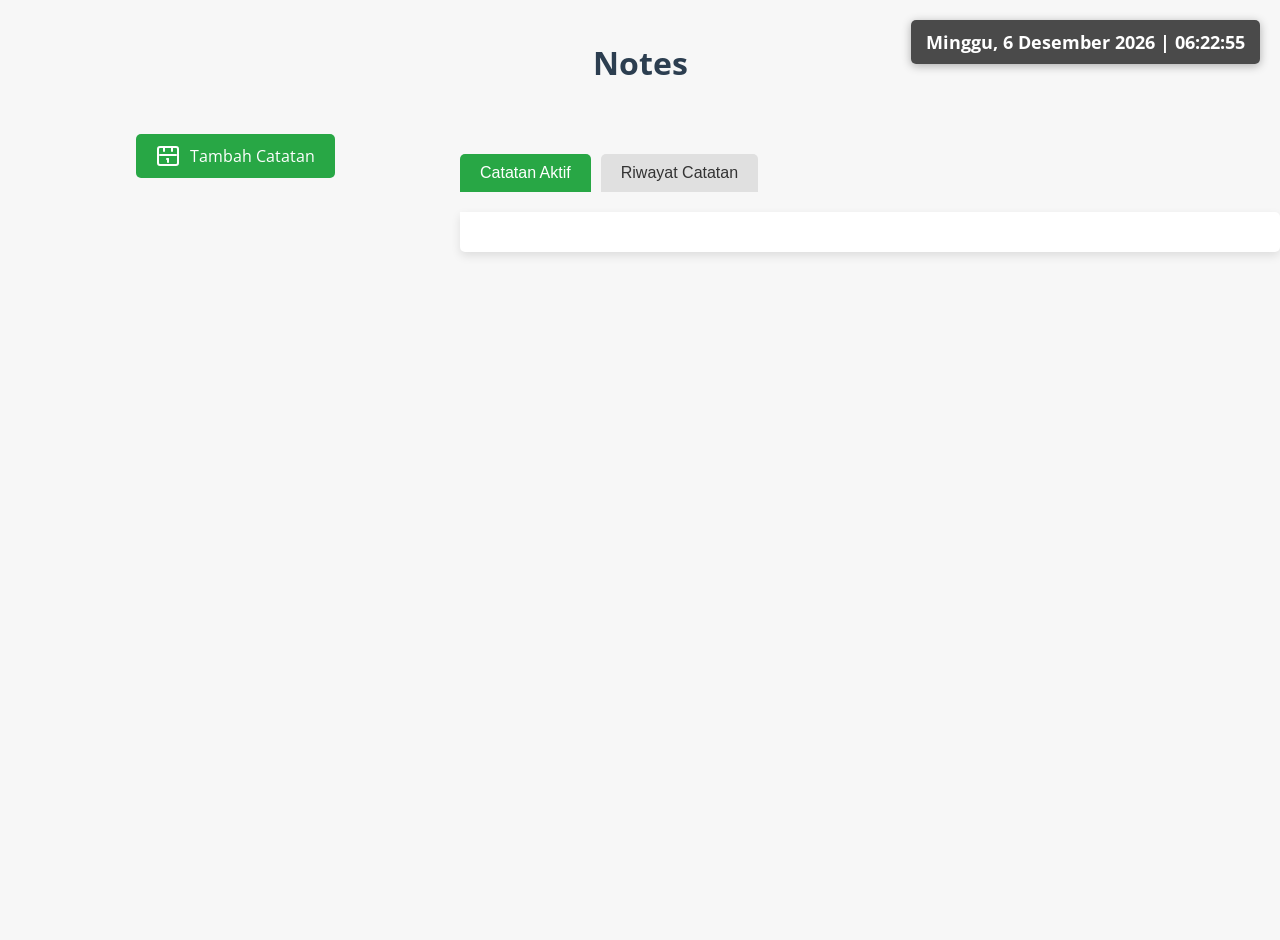
==== main.html @ 12a1bbe5 "test" ====
<!DOCTYPE html>
<html lang="id">

<head>
    <meta charset="UTF-8">
    <meta name="viewport" content="width=device-width, initial-scale=1">
    <title>Catatan Harian & Pengingat</title>
    <!-- Menambahkan Google Fonts untuk tampilan font yang lebih baik -->
    <link rel="preconnect" href="https://fonts.googleapis.com">
    <link rel="preconnect" href="https://fonts.gstatic.com" crossorigin>
    <link href="https://fonts.googleapis.com/css2?family=Open+Sans:ital,wght@0,400;0,700;1,400;1,700&display=swap" rel="stylesheet">
    <link rel="stylesheet" href="style.css">

    <head>

        <body>
            <!-- Tambahkan jam digital di kanan atas -->
            <div id="digitalClock" class="digital-clock"></div>

            <h1>Notes</h1>

            <!-- Tombol toggle untuk menampilkan/sembunyikan form -->
            <div id="toggleFormBtn" class="toggle-form-btn">
                <svg xmlns="http://www.w3.org/2000/svg" width="24" height="24" viewBox="0 0 24 24" fill="none" stroke="currentColor" stroke-width="2" stroke-linecap="round" stroke-linejoin="round">
      <path d="M22 19a2 2 0 0 1-2 2H4a2 2 0 0 1-2-2V5a2 2 0 0 1 2-2h16a2 2 0 0 1 2 2z"></path>
      <path d="M16 3v4"></path>
      <path d="M8 3v4"></path>
      <path d="M4 11h16"></path>
      <path d="M11 15h1"></path>
      <path d="M12 15v3"></path>
    </svg>
                <span>Tambah Catatan<span>
  </div>

  <!-- Form catatan yang disembunyikan secara default -->
  <form id="noteForm" class="hidden">
    <input type="hidden" id="noteId">
    <label>
      Judul Catatan:
      <input type="text" id="title" placeholder="Masukkan judul catatan" required>
    </label>
    <label>
      Isi Catatan:
      <textarea id="content" placeholder="Masukkan isi catatan (Ctrl+B untuk bold, Ctrl+I untuk italic)"></textarea>
    </label>
    <label>Pilihan Gaya Teks:</label>
    <div class="text-styling-options">
        <input type="checkbox" id="boldText"> <label for="boldText">Bold</label>
        <input type="checkbox" id="italicText"> <label for="italicText"><Italiclabel>
        <label for="fontColor">Warna Teks:</label>
        <input type="color" id="fontColor" value="#000000">
    </div>
    <label>
      Atur Pengingat:
      <input type="datetime-local" id="reminder">
    </label>
    <div class="form-buttons">
      <button type="submit" id="submitBtn">Tambah Catatan</button>
      <button type="button" id="cancelBtn" class="hidden">Batal</button>
    </div>
  </form>

  <!-- Container untuk tab aktif dan history -->
  <div class="tabs-container">
    <div class="tab-buttons">
      <button class="tab-button active" data-tab="active">Catatan Aktif</button>
      <button class="tab-button" data-tab="history">Riwayat Catatan</button>
    </div>

    <div id="activeNotes" class="tab-content active">
      <div id="notesContainer"></div><think>

<div>

    <div id="historyNotes" class="tab-content hidden">
      <div id="historyContainer"></div>
    </div>
  </div>

  <script src="app.js"></script>
</body>
</html>
---- style.css ----
/* Styling untuk aplikasi Catatan Harian */

body {
    font-family: 'Open Sans', sans-serif;
    background-color: #f7f7f7;
    margin: 0;
    padding: 20px;
    color: #333;
    display: flex;
    flex-direction: column;
    align-items: center;
    min-height: 100vh;
    position: relative;
}


/* Jam digital di kanan atas */

.digital-clock {
    position: fixed;
    top: 20px;
    right: 20px;
    background: rgba(0, 0, 0, 0.7);
    color: white;
    padding: 10px 15px;
    border-radius: 5px;
    font-family: 'Open Sans', sans-serif;
    font-size: 18px;
    font-weight: bold;
    z-index: 1000;
    box-shadow: 0 2px 10px rgba(0, 0, 0, 0.3);
}

h1 {
    text-align: center;
    color: #2c3e50;
    margin-bottom: 30px;
}


/* Container utama untuk layout dua kolom */

.main-container {
    display: flex;
    width: 100%;
    max-width: 1200px;
    margin-top: 20px;
    gap: 30px;
}


/* Kolom kiri untuk form */

.left-column {
    flex: 1;
    display: flex;
    flex-direction: column;
    align-items: center;
}


/* Kolom kanan untuk catatan */

.right-column {
    flex: 2;
    min-width: 0;
    /* Mencegah masalah overflow */
}


/* Tombol toggle form */

.toggle-form-btn {
    display: flex;
    align-items: center;
    gap: 10px;
    padding: 10px 20px;
    background: #28a745;
    color: white;
    border: none;
    border-radius: 5px;
    cursor: pointer;
    font-size: 16px;
    transition: background 0.3s ease;
    margin-bottom: 20px;
}

.toggle-form-btn:hover {
    background: #218838;
}


/* Form catatan */

#noteForm {
    max-width: 600px;
    width: 100%;
    margin-bottom: 30px;
    padding: 20px;
    background: #ffffff;
    border-radius: 8px;
    box-shadow: 0 4px 8px rgba(0, 0, 0, 0.05);
    transition: all 0.3s ease;
    opacity: 1;
    transform: translateY(0);
}

#noteForm.hidden {
    display: none;
    opacity: 0;
    transform: translateY(-10px);
}

#noteForm label {
    display: block;
    margin: 10px 0 5px;
    font-weight: bold;
}

#noteForm input:not([type="checkbox"]):not([type="color"]),
#noteForm textarea {
    width: calc(100% - 20px);
    padding: 10px;
    border: 1px solid #ccc;
    border-radius: 4px;
    font-size: 16px;
    margin-bottom: 15px;
    box-sizing: border-box;
}


/* Styling untuk pilihan gaya teks */

.text-styling-options {
    display: flex;
    align-items: center;
    gap: 15px;
    margin-bottom: 20px;
    flex-wrap: wrap;
}

.text-styling-options label {
    font-weight: normal;
    margin: 0;
}

.text-styling-options input[type="checkbox"] {
    width: auto;
    margin-right: 5px;
}

.text-styling-options input[type="color"] {
    width: 50px;
    height: 30px;
    padding: 0;
    border: 1px solid #ccc;
    border-radius: 4px;
    cursor: pointer;
    background: none;
    -webkit-appearance: none;
    -moz-appearance: none;
    appearance: none;
}

.text-styling-options input[type="color"]::-webkit-color-swatch-wrapper {
    padding: 0;
}

.text-styling-options input[type="color"]::-webkit-color-swatch {
    border: none;
    border-radius: 3px;
}


/* Styling untuk tombol form */

.form-buttons {
    display: flex;
    gap: 10px;
    margin-top: 20px;
}

#noteForm button {
    padding: 12px 25px;
    background: #28a745;
    color: white;
    border: none;
    border-radius: 5px;
    cursor: pointer;
    font-size: 16px;
    transition: background 0.3s ease;
}

#noteForm button:hover {
    background: #218838;
}

#cancelBtn {
    background: #dc3545;
}

#cancelBtn:hover {
    background: #c82333;
}


/* Styling untuk tab container */

.tabs-container {
    width: 100%;
    max-width: 1200px;
    margin-top: 20px;
}

.tab-buttons {
    display: flex;
    gap: 10px;
    margin-bottom: 20px;
}

.tab-button {
    padding: 10px 20px;
    background: #e0e0e0;
    color: #333;
    border: none;
    border-radius: 5px 5px 0 0;
    cursor: pointer;
    font-size: 16px;
    transition: all 0.3s ease;
}

.tab-button.active {
    background: #28a745;
    color: white;
}

.tab-content {
    width: 100%;
    padding: 20px;
    background: white;
    border-radius: 0 5px 5px 5px;
    box-shadow: 0 4px 10px rgba(0, 0, 0, 0.1);
}

.tab-content.hidden {
    display: none;
}


/* Styling untuk catatan individual */

#notesContainer,
#historyContainer {
    width: 100%;
    max-width: 800px;
}

.note {
    background: #fffdf6;
    padding: 20px 25px;
    border: 1px solid #e0e0e0;
    border-radius: 6px;
    box-shadow: 0 4px 10px rgba(0, 0, 0, 0.1);
    margin-bottom: 20px;
    position: relative;
    overflow: hidden;
}

.note::before {
    content: '';
    position: absolute;
    top: 0;
    left: 15px;
    bottom: 0;
    width: 2px;
    background-color: rgba(255, 0, 0, 0.2);
    z-index: 1;
}

.note h3 {
    margin-top: 0;
    color: #34495e;
    border-bottom: 1px solid #f0f0f0;
    padding-bottom: 10px;
    margin-bottom: 15px;
    position: relative;
    z-index: 2;
}

.note p {
    margin: 5px 0;
    line-height: 1.6;
    position: relative;
    z-index: 2;
}


/* Styling untuk info waktu pembuatan */

.note .creation-time {
    font-size: 0.8em;
    color: #7f8c8d;
    margin-top: 10px;
    display: flex;
    align-items: center;
    gap: 5px;
}

.note .creation-time svg {
    width: 12px;
    height: 12px;
}

.note .note-actions {
    display: flex;
    gap: 10px;
    margin-top: 15px;
}

.note button {
    padding: 8px 15px;
    color: white;
    border: none;
    border-radius: 4px;
    cursor: pointer;
    font-size: 14px;
    transition: background 0.3s ease;
}

.note button.delete {
    background: #dc3545;
}

.note button.delete:hover {
    background: #c82333;
}

.note button.update {
    background: #007bff;
}

.note button.update:hover {
    background: #0069d9;
}

.note button.restore {
    background: #28a745;
}

.note button.restore:hover {
    background: #218838;
}


/* Styling khusus untuk catatan history */

.history-note {
    opacity: 0.8;
    border-left: 3px solid #dc3545;
}

.history-note::before {
    background-color: rgba(220, 53, 69, 0.2);
}


/* Responsive layout */

@media (max-width: 768px) {
    .main-container {
        flex-direction: column;
    }
    .left-column,
    .right-column {
        width: 100%;
        max-width: 100%;
    }
    .digital-clock {
        position: static;
        margin-bottom: 20px;
        width: 100%;
        text-align: center;
        background: #2c3e50;
    }
}
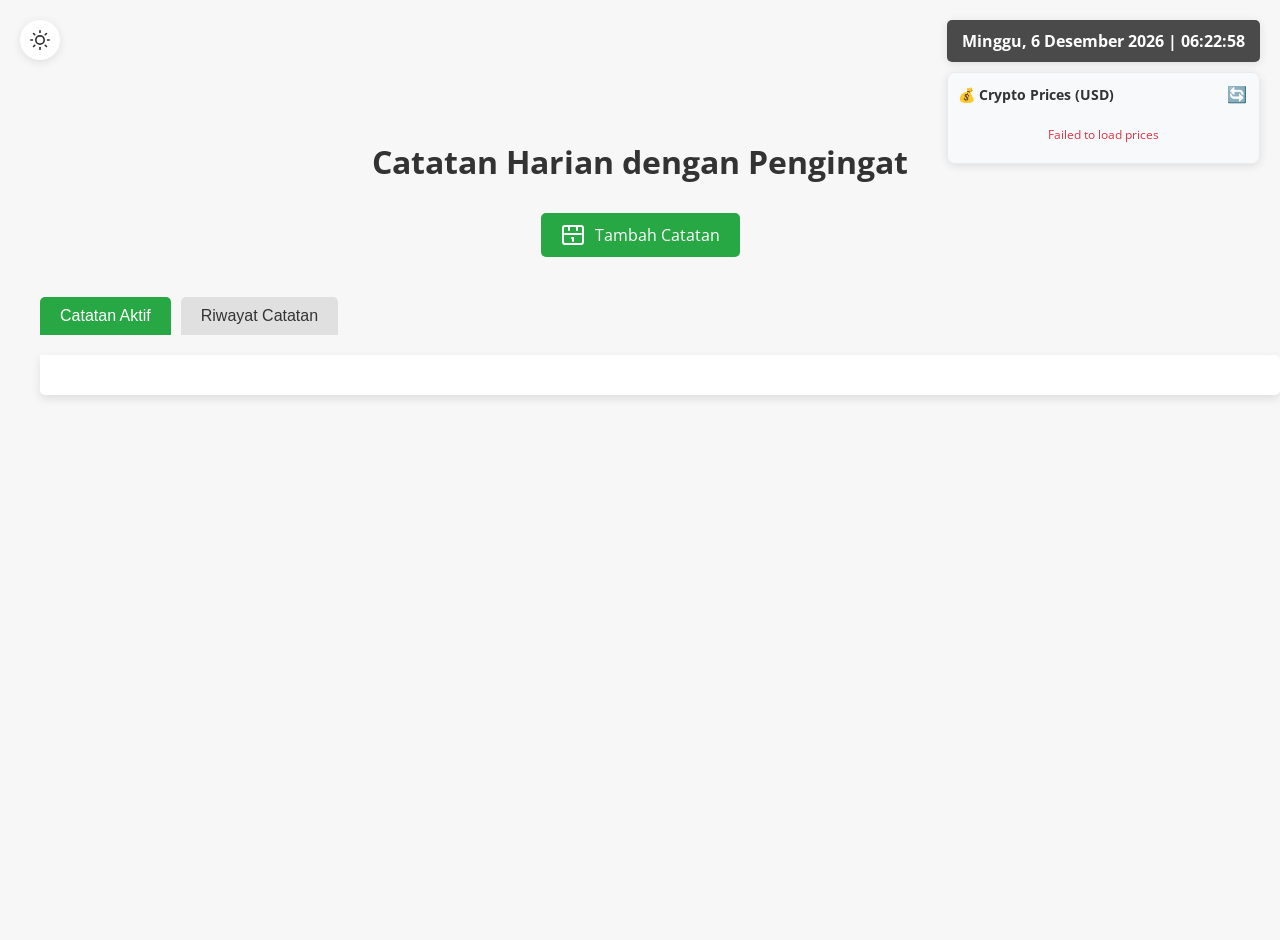
==== commit 4d6f98d0: "fix error(toggle aktif dan history), add crypto prices" ====
--- a/main.html
+++ b/main.html
@@ -5,23 +5,50 @@
     <meta charset="UTF-8">
     <meta name="viewport" content="width=device-width, initial-scale=1">
     <title>Catatan Harian & Pengingat</title>
-    <!-- Menambahkan Google Fonts untuk tampilan font yang lebih baik -->
     <link rel="preconnect" href="https://fonts.googleapis.com">
     <link rel="preconnect" href="https://fonts.gstatic.com" crossorigin>
     <link href="https://fonts.googleapis.com/css2?family=Open+Sans:ital,wght@0,400;0,700;1,400;1,700&display=swap" rel="stylesheet">
     <link rel="stylesheet" href="style.css">
+</head>
 
-    <head>
+<body>
+    <!-- Tombol toggle tema gelap/terang -->
+    <div id="themeToggle" class="theme-toggle">
+        <svg id="themeIcon" xmlns="http://www.w3.org/2000/svg" width="20" height="20" viewBox="0 0 24 24" fill="none" stroke="currentColor" stroke-width="2" stroke-linecap="round" stroke-linejoin="round">
+      <circle cx="12" cy="12" r="5"></circle>
+      <line x1="12" y1="1" x2="12" y2="3"></line>
+      <line x1="12" y1="21" x2="12" y2="23"></line>
+      <line x1="4.22" y1="4.22" x2="5.64" y2="5.64"></line>
+      <line x1="18.36" y1="18.36" x2="19.78" y2="19.78"></line>
+      <line x1="1" y1="12" x2="3" y2="12"></line>
+      <line x1="21" y1="12" x2="23" y2="12"></line>
+      <line x1="4.22" y1="19.78" x2="5.64" y2="18.36"></line>
+      <line x1="18.36" y1="5.64" x2="19.78" y2="4.22"></line>
+    </svg>
+    </div>
 
-        <body>
-            <!-- Tambahkan jam digital di kanan atas -->
-            <div id="digitalClock" class="digital-clock"></div>
+    <!-- Header dengan jam dan crypto prices -->
+    <div class="header-info">
+        <!-- Jam digital -->
+        <div id="digitalClock" class="digital-clock"></div>
 
-            <h1>Notes</h1>
+        <!-- Harga Cryptocurrency Real-time -->
+        <div id="cryptoPrices" class="crypto-prices">
+            <div class="crypto-header">
+                <span>💰 Crypto Prices (USD)</span>
+                <button id="refreshCrypto" class="refresh-btn">🔄</button>
+            </div>
+            <div id="cryptoContainer" class="crypto-container">
+                <div class="loading">Loading prices...</div>
+            </div>
+        </div>
+    </div>
 
-            <!-- Tombol toggle untuk menampilkan/sembunyikan form -->
-            <div id="toggleFormBtn" class="toggle-form-btn">
-                <svg xmlns="http://www.w3.org/2000/svg" width="24" height="24" viewBox="0 0 24 24" fill="none" stroke="currentColor" stroke-width="2" stroke-linecap="round" stroke-linejoin="round">
+    <h1>Catatan Harian dengan Pengingat</h1>
+
+    <!-- Tombol toggle untuk menampilkan/sembunyikan form -->
+    <div id="toggleFormBtn" class="toggle-form-btn">
+        <svg xmlns="http://www.w3.org/2000/svg" width="24" height="24" viewBox="0 0 24 24" fill="none" stroke="currentColor" stroke-width="2" stroke-linecap="round" stroke-linejoin="round">
       <path d="M22 19a2 2 0 0 1-2 2H4a2 2 0 0 1-2-2V5a2 2 0 0 1 2-2h16a2 2 0 0 1 2 2z"></path>
       <path d="M16 3v4"></path>
       <path d="M8 3v4"></path>
@@ -29,54 +56,54 @@
       <path d="M11 15h1"></path>
       <path d="M12 15v3"></path>
     </svg>
-                <span>Tambah Catatan<span>
-  </div>
+        <span>Tambah Catatan</span>
+    </div>
 
-  <!-- Form catatan yang disembunyikan secara default -->
-  <form id="noteForm" class="hidden">
-    <input type="hidden" id="noteId">
-    <label>
+    <!-- Form catatan yang disembunyikan secara default -->
+    <form id="noteForm" class="hidden">
+        <input type="hidden" id="noteId">
+        <label>
       Judul Catatan:
       <input type="text" id="title" placeholder="Masukkan judul catatan" required>
     </label>
-    <label>
+        <label>
       Isi Catatan:
       <textarea id="content" placeholder="Masukkan isi catatan (Ctrl+B untuk bold, Ctrl+I untuk italic)"></textarea>
     </label>
-    <label>Pilihan Gaya Teks:</label>
-    <div class="text-styling-options">
-        <input type="checkbox" id="boldText"> <label for="boldText">Bold</label>
-        <input type="checkbox" id="italicText"> <label for="italicText"><Italiclabel>
-        <label for="fontColor">Warna Teks:</label>
-        <input type="color" id="fontColor" value="#000000">
-    </div>
-    <label>
+        <label>Pilihan Gaya Teks:</label>
+        <div class="text-styling-options">
+            <input type="checkbox" id="boldText"> <label for="boldText">Bold</label>
+            <input type="checkbox" id="italicText"> <label for="italicText">Italic</label>
+            <label for="fontColor">Warna Teks:</label>
+            <input type="color" id="fontColor" value="#000000">
+        </div>
+        <label>
       Atur Pengingat:
       <input type="datetime-local" id="reminder">
     </label>
-    <div class="form-buttons">
-      <button type="submit" id="submitBtn">Tambah Catatan</button>
-      <button type="button" id="cancelBtn" class="hidden">Batal</button>
-    </div>
-  </form>
+        <div class="form-buttons">
+            <button type="submit" id="submitBtn">Tambah Catatan</button>
+            <button type="button" id="cancelBtn" class="hidden">Batal</button>
+        </div>
+    </form>
 
-  <!-- Container untuk tab aktif dan history -->
-  <div class="tabs-container">
-    <div class="tab-buttons">
-      <button class="tab-button active" data-tab="active">Catatan Aktif</button>
-      <button class="tab-button" data-tab="history">Riwayat Catatan</button>
+    <!-- Container untuk tab aktif dan history -->
+    <div class="tabs-container">
+        <div class="tab-buttons">
+            <button class="tab-button active" data-tab="active">Catatan Aktif</button>
+            <button class="tab-button" data-tab="history">Riwayat Catatan</button>
+        </div>
+
+        <div id="activeNotes" class="tab-content active">
+            <div id="notesContainer"></div>
+        </div>
+
+        <div id="historyNotes" class="tab-content hidden">
+            <div id="historyContainer"></div>
+        </div>
     </div>
 
-    <div id="activeNotes" class="tab-content active">
-      <div id="notesContainer"></div><think>
+    <script src="app.js"></script>
+</body>
 
-<div>
-
-    <div id="historyNotes" class="tab-content hidden">
-      <div id="historyContainer"></div>
-    </div>
-  </div>
-
-  <script src="app.js"></script>
-</body>
 </html>
--- a/style.css
+++ b/style.css
@@ -1,70 +1,214 @@
-/* Styling untuk aplikasi Catatan Harian */
+:root {
+    --bg-color: #f7f7f7;
+    --text-color: #333;
+    --card-bg: #ffffff;
+    --primary-color: #28a745;
+    --primary-hover: #218838;
+    --danger-color: #dc3545;
+    --info-color: #17a2b8;
+    --border-color: #e0e0e0;
+    --shadow-color: rgba(0, 0, 0, 0.1);
+    --note-bg: #fffdf6;
+    --history-note-border: rgba(220, 53, 69, 0.2);
+    --clock-bg: rgba(0, 0, 0, 0.7);
+    --clock-text: #ffffff;
+    --crypto-bg: #f8f9fa;
+    --crypto-border: #e9ecef;
+    --price-up: #28a745;
+    --price-down: #dc3545;
+}
+
+.dark-theme {
+    --bg-color: #121212;
+    --text-color: #f5f5f5;
+    --card-bg: #1e1e1e;
+    --primary-color: #38b857;
+    --primary-hover: #2d9a49;
+    --danger-color: #e03a40;
+    --info-color: #19b5c5;
+    --border-color: #444;
+    --shadow-color: rgba(0, 0, 0, 0.3);
+    --note-bg: #2d2d2d;
+    --history-note-border: rgba(220, 53, 69, 0.3);
+    --clock-bg: rgba(0, 0, 0, 0.9);
+    --clock-text: #ffffff;
+    --crypto-bg: #1e1e1e;
+    --crypto-border: #444;
+    --price-up: #38b857;
+    --price-down: #e03a40;
+}
 
 body {
     font-family: 'Open Sans', sans-serif;
-    background-color: #f7f7f7;
+    background-color: var(--bg-color);
     margin: 0;
     padding: 20px;
-    color: #333;
+    color: var(--text-color);
     display: flex;
     flex-direction: column;
     align-items: center;
     min-height: 100vh;
     position: relative;
-}
-
-
-/* Jam digital di kanan atas */
-
-.digital-clock {
+    transition: background-color 0.3s ease, color 0.3s ease;
+}
+
+
+/* Tombol toggle tema */
+
+.theme-toggle {
+    position: fixed;
+    top: 20px;
+    left: 20px;
+    background: var(--card-bg);
+    color: var(--text-color);
+    padding: 10px;
+    border-radius: 50%;
+    cursor: pointer;
+    z-index: 1000;
+    box-shadow: 0 2px 10px var(--shadow-color);
+    display: flex;
+    align-items: center;
+    justify-content: center;
+    transition: all 0.3s ease;
+}
+
+.theme-toggle:hover {
+    transform: scale(1.1);
+}
+
+
+/* Header info container */
+
+.header-info {
     position: fixed;
     top: 20px;
     right: 20px;
-    background: rgba(0, 0, 0, 0.7);
-    color: white;
+    z-index: 1000;
+    display: flex;
+    flex-direction: column;
+    gap: 10px;
+}
+
+
+/* Jam digital */
+
+.digital-clock {
+    background: var(--clock-bg);
+    color: var(--clock-text);
     padding: 10px 15px;
     border-radius: 5px;
     font-family: 'Open Sans', sans-serif;
-    font-size: 18px;
+    font-size: 16px;
     font-weight: bold;
-    z-index: 1000;
-    box-shadow: 0 2px 10px rgba(0, 0, 0, 0.3);
+    box-shadow: 0 2px 10px var(--shadow-color);
+    text-align: center;
+}
+
+
+/* Crypto prices container */
+
+.crypto-prices {
+    background: var(--crypto-bg);
+    border: 1px solid var(--crypto-border);
+    border-radius: 8px;
+    padding: 10px;
+    box-shadow: 0 2px 10px var(--shadow-color);
+    min-width: 280px;
+    max-width: 320px;
+}
+
+.crypto-header {
+    display: flex;
+    justify-content: space-between;
+    align-items: center;
+    margin-bottom: 10px;
+    font-weight: bold;
+    font-size: 14px;
+    color: var(--text-color);
+}
+
+.refresh-btn {
+    background: none;
+    border: none;
+    cursor: pointer;
+    font-size: 16px;
+    padding: 2px;
+    border-radius: 3px;
+    transition: background-color 0.3s ease;
+}
+
+.refresh-btn:hover {
+    background-color: var(--border-color);
+}
+
+.crypto-container {
+    display: grid;
+    grid-template-columns: 1fr 1fr;
+    gap: 8px;
+    font-size: 12px;
+}
+
+.crypto-item {
+    display: flex;
+    flex-direction: column;
+    padding: 6px;
+    background: var(--card-bg);
+    border-radius: 4px;
+    border: 1px solid var(--border-color);
+    transition: all 0.3s ease;
+}
+
+.crypto-item:hover {
+    transform: translateY(-1px);
+    box-shadow: 0 2px 5px var(--shadow-color);
+}
+
+.crypto-symbol {
+    font-weight: bold;
+    color: var(--text-color);
+    margin-bottom: 2px;
+}
+
+.crypto-price {
+    font-weight: bold;
+    font-size: 11px;
+}
+
+.crypto-change {
+    font-size: 10px;
+    margin-top: 2px;
+}
+
+.price-up {
+    color: var(--price-up);
+}
+
+.price-down {
+    color: var(--price-down);
+}
+
+.loading {
+    grid-column: 1 / -1;
+    text-align: center;
+    color: var(--text-color);
+    font-size: 12px;
+    padding: 10px;
+}
+
+.error {
+    grid-column: 1 / -1;
+    text-align: center;
+    color: var(--danger-color);
+    font-size: 12px;
+    padding: 10px;
 }
 
 h1 {
     text-align: center;
-    color: #2c3e50;
+    color: var(--text-color);
     margin-bottom: 30px;
-}
-
-
-/* Container utama untuk layout dua kolom */
-
-.main-container {
-    display: flex;
-    width: 100%;
-    max-width: 1200px;
-    margin-top: 20px;
-    gap: 30px;
-}
-
-
-/* Kolom kiri untuk form */
-
-.left-column {
-    flex: 1;
-    display: flex;
-    flex-direction: column;
-    align-items: center;
-}
-
-
-/* Kolom kanan untuk catatan */
-
-.right-column {
-    flex: 2;
-    min-width: 0;
-    /* Mencegah masalah overflow */
+    margin-top: 120px;
+    /* Tambah margin untuk crypto prices */
 }
 
 
@@ -75,7 +219,7 @@
     align-items: center;
     gap: 10px;
     padding: 10px 20px;
-    background: #28a745;
+    background: var(--primary-color);
     color: white;
     border: none;
     border-radius: 5px;
@@ -86,7 +230,7 @@
 }
 
 .toggle-form-btn:hover {
-    background: #218838;
+    background: var(--primary-hover);
 }
 
 
@@ -97,9 +241,9 @@
     width: 100%;
     margin-bottom: 30px;
     padding: 20px;
-    background: #ffffff;
+    background: var(--card-bg);
     border-radius: 8px;
-    box-shadow: 0 4px 8px rgba(0, 0, 0, 0.05);
+    box-shadow: 0 4px 8px var(--shadow-color);
     transition: all 0.3s ease;
     opacity: 1;
     transform: translateY(0);
@@ -115,17 +259,21 @@
     display: block;
     margin: 10px 0 5px;
     font-weight: bold;
+    color: var(--text-color);
 }
 
 #noteForm input:not([type="checkbox"]):not([type="color"]),
 #noteForm textarea {
     width: calc(100% - 20px);
     padding: 10px;
-    border: 1px solid #ccc;
+    border: 1px solid var(--border-color);
     border-radius: 4px;
     font-size: 16px;
     margin-bottom: 15px;
     box-sizing: border-box;
+    background-color: var(--card-bg);
+    color: var(--text-color);
+    transition: background-color 0.3s ease, color 0.3s ease;
 }
 
 
@@ -142,6 +290,7 @@
 .text-styling-options label {
     font-weight: normal;
     margin: 0;
+    color: var(--text-color);
 }
 
 .text-styling-options input[type="checkbox"] {
@@ -153,7 +302,7 @@
     width: 50px;
     height: 30px;
     padding: 0;
-    border: 1px solid #ccc;
+    border: 1px solid var(--border-color);
     border-radius: 4px;
     cursor: pointer;
     background: none;
@@ -182,7 +331,7 @@
 
 #noteForm button {
     padding: 12px 25px;
-    background: #28a745;
+    background: var(--primary-color);
     color: white;
     border: none;
     border-radius: 5px;
@@ -192,11 +341,11 @@
 }
 
 #noteForm button:hover {
-    background: #218838;
+    background: var(--primary-hover);
 }
 
 #cancelBtn {
-    background: #dc3545;
+    background: var(--danger-color);
 }
 
 #cancelBtn:hover {
@@ -220,8 +369,8 @@
 
 .tab-button {
     padding: 10px 20px;
-    background: #e0e0e0;
-    color: #333;
+    background: var(--border-color);
+    color: var(--text-color);
     border: none;
     border-radius: 5px 5px 0 0;
     cursor: pointer;
@@ -230,16 +379,17 @@
 }
 
 .tab-button.active {
-    background: #28a745;
+    background: var(--primary-color);
     color: white;
 }
 
 .tab-content {
     width: 100%;
     padding: 20px;
-    background: white;
+    background: var(--card-bg);
     border-radius: 0 5px 5px 5px;
-    box-shadow: 0 4px 10px rgba(0, 0, 0, 0.1);
+    box-shadow: 0 4px 10px var(--shadow-color);
+    color: var(--text-color);
 }
 
 .tab-content.hidden {
@@ -256,14 +406,16 @@
 }
 
 .note {
-    background: #fffdf6;
+    background: var(--note-bg);
     padding: 20px 25px;
-    border: 1px solid #e0e0e0;
+    border: 1px solid var(--border-color);
     border-radius: 6px;
-    box-shadow: 0 4px 10px rgba(0, 0, 0, 0.1);
+    box-shadow: 0 4px 10px var(--shadow-color);
     margin-bottom: 20px;
     position: relative;
     overflow: hidden;
+    color: var(--text-color);
+    transition: background-color 0.3s ease, color 0.3s ease;
 }
 
 .note::before {
@@ -279,8 +431,8 @@
 
 .note h3 {
     margin-top: 0;
-    color: #34495e;
-    border-bottom: 1px solid #f0f0f0;
+    color: var(--text-color);
+    border-bottom: 1px solid var(--border-color);
     padding-bottom: 10px;
     margin-bottom: 15px;
     position: relative;
@@ -306,6 +458,10 @@
     gap: 5px;
 }
 
+.dark-theme .note .creation-time {
+    color: #aaa;
+}
+
 .note .creation-time svg {
     width: 12px;
     height: 12px;
@@ -328,7 +484,7 @@
 }
 
 .note button.delete {
-    background: #dc3545;
+    background: var(--danger-color);
 }
 
 .note button.delete:hover {
@@ -336,19 +492,19 @@
 }
 
 .note button.update {
-    background: #007bff;
+    background: var(--info-color);
 }
 
 .note button.update:hover {
-    background: #0069d9;
+    background: #138daa;
 }
 
 .note button.restore {
-    background: #28a745;
+    background: var(--primary-color);
 }
 
 .note button.restore:hover {
-    background: #218838;
+    background: var(--primary-hover);
 }
 
 
@@ -356,30 +512,33 @@
 
 .history-note {
     opacity: 0.8;
-    border-left: 3px solid #dc3545;
+    border-left: 3px solid var(--danger-color);
 }
 
 .history-note::before {
-    background-color: rgba(220, 53, 69, 0.2);
+    background-color: var(--history-note-border);
 }
 
 
 /* Responsive layout */
 
 @media (max-width: 768px) {
-    .main-container {
-        flex-direction: column;
+    .header-info {
+        position: static;
+        width: 100%;
+        margin-bottom: 20px;
+        align-items: center;
     }
-    .left-column,
-    .right-column {
+    .crypto-prices {
+        min-width: auto;
+        max-width: 100%;
         width: 100%;
-        max-width: 100%;
     }
-    .digital-clock {
+    h1 {
+        margin-top: 20px;
+    }
+    .theme-toggle {
         position: static;
         margin-bottom: 20px;
-        width: 100%;
-        text-align: center;
-        background: #2c3e50;
     }
 }
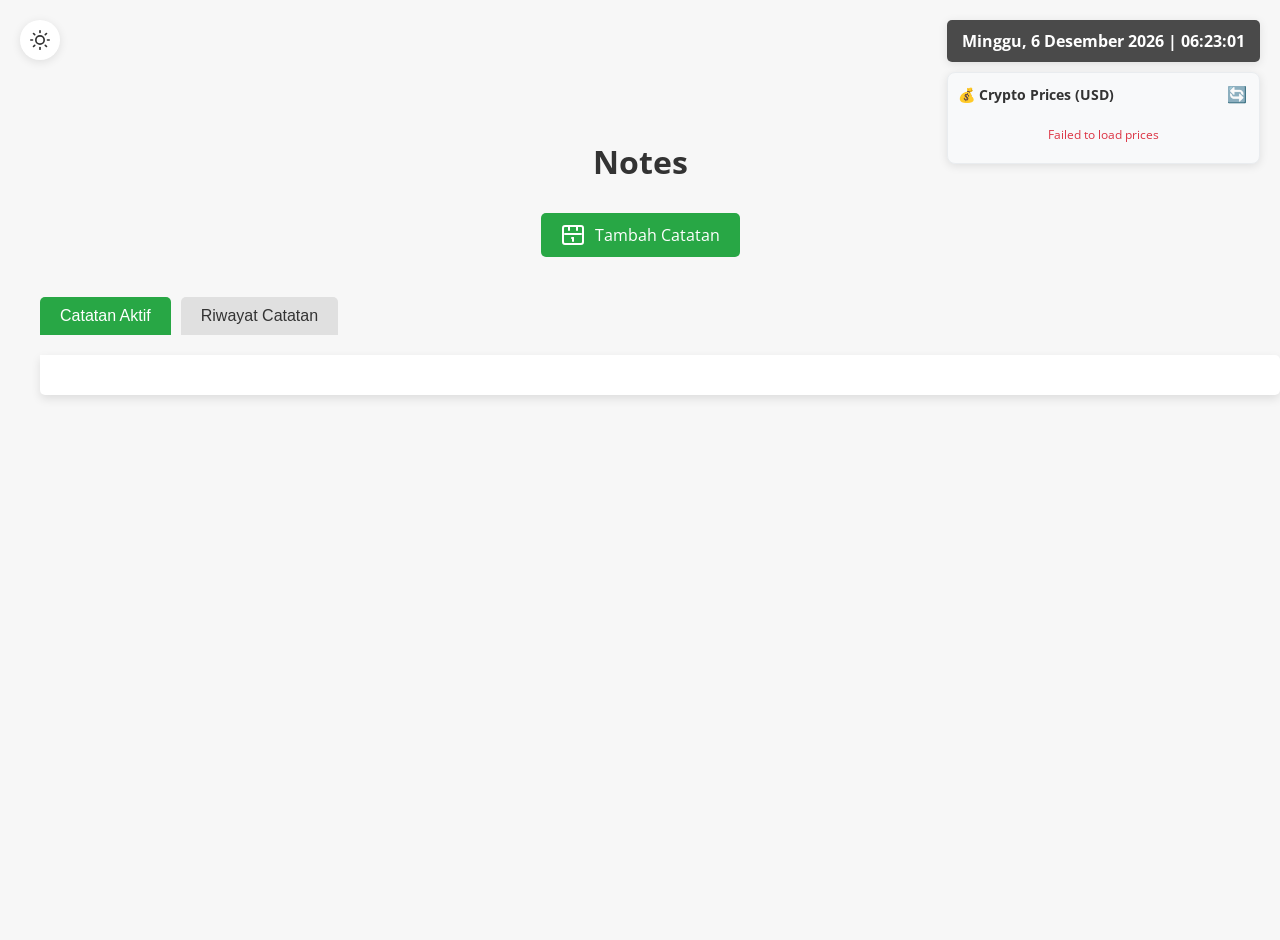
==== commit 2e92334b: "fix tampilan awal" ====
--- a/main.html
+++ b/main.html
@@ -44,7 +44,7 @@
         </div>
     </div>
 
-    <h1>Catatan Harian dengan Pengingat</h1>
+    <h1>Notes</h1>
 
     <!-- Tombol toggle untuk menampilkan/sembunyikan form -->
     <div id="toggleFormBtn" class="toggle-form-btn">
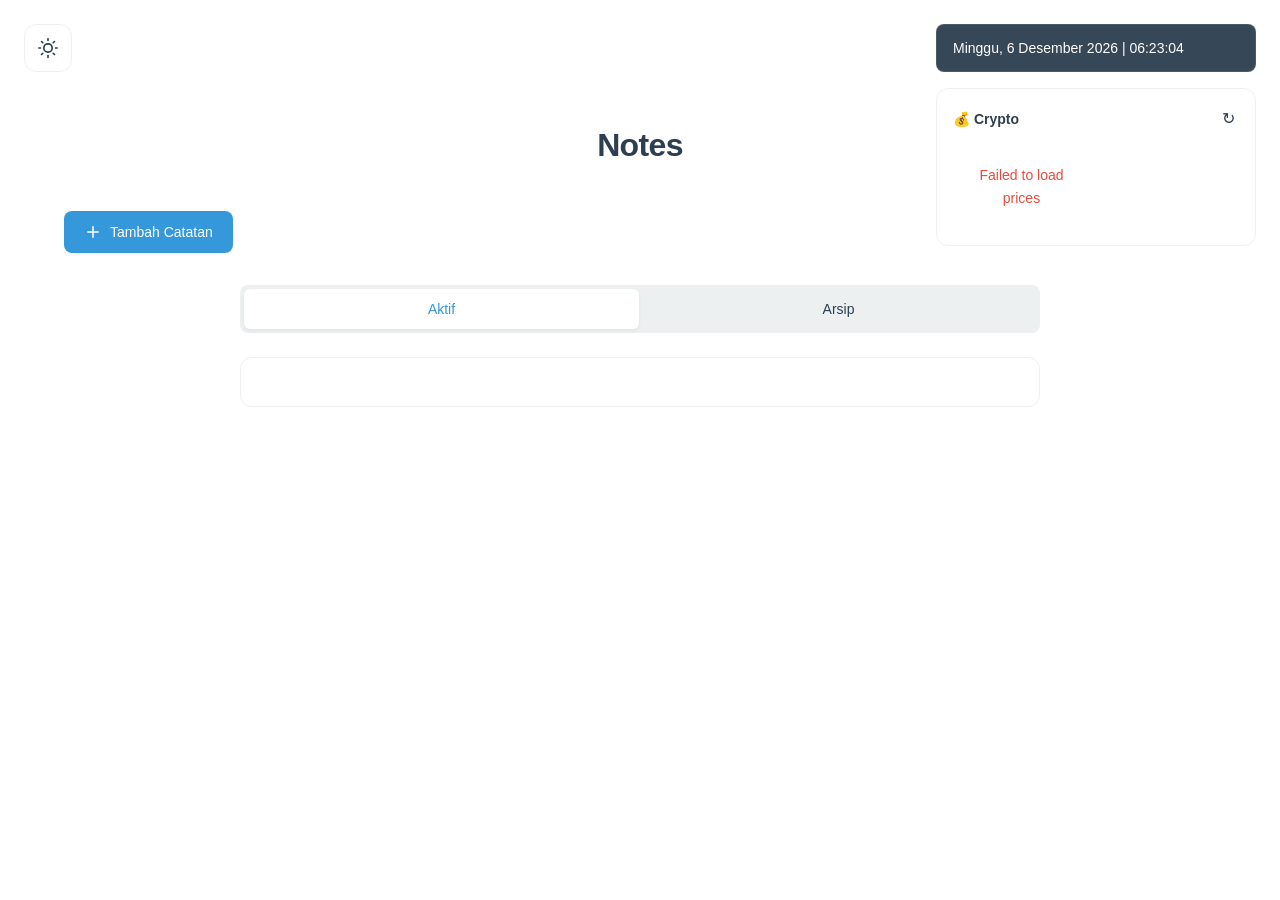
==== commit 73b0fcd3: "weektask delete" ====
--- a/main.html
+++ b/main.html
@@ -4,15 +4,15 @@
 <head>
     <meta charset="UTF-8">
     <meta name="viewport" content="width=device-width, initial-scale=1">
-    <title>Catatan Harian & Pengingat</title>
+    <title>Notes</title>
     <link rel="preconnect" href="https://fonts.googleapis.com">
     <link rel="preconnect" href="https://fonts.gstatic.com" crossorigin>
-    <link href="https://fonts.googleapis.com/css2?family=Open+Sans:ital,wght@0,400;0,700;1,400;1,700&display=swap" rel="stylesheet">
+    <link href="https://fonts.googleapis.com/css2?family=Inter:wght@400;500;600;700&display=swap" rel="stylesheet">
     <link rel="stylesheet" href="style.css">
 </head>
 
 <body>
-    <!-- Tombol toggle tema gelap/terang -->
+    <!-- Theme toggle -->
     <div id="themeToggle" class="theme-toggle">
         <svg id="themeIcon" xmlns="http://www.w3.org/2000/svg" width="20" height="20" viewBox="0 0 24 24" fill="none" stroke="currentColor" stroke-width="2" stroke-linecap="round" stroke-linejoin="round">
       <circle cx="12" cy="12" r="5"></circle>
@@ -27,83 +27,80 @@
     </svg>
     </div>
 
-    <!-- Header dengan jam dan crypto prices -->
+    <!-- Header info -->
     <div class="header-info">
-        <!-- Jam digital -->
         <div id="digitalClock" class="digital-clock"></div>
 
-        <!-- Harga Cryptocurrency Real-time -->
+
+        <!-- Crypto prices -->
         <div id="cryptoPrices" class="crypto-prices">
             <div class="crypto-header">
-                <span>💰 Crypto Prices (USD)</span>
-                <button id="refreshCrypto" class="refresh-btn">🔄</button>
+                <span>💰 Crypto</span>
+                <button id="refreshCrypto" class="refresh-btn">↻</button>
             </div>
             <div id="cryptoContainer" class="crypto-container">
-                <div class="loading">Loading prices...</div>
+                <div class="loading">Loading...</div>
             </div>
         </div>
     </div>
 
-    <h1>Notes</h1>
+    <div class="container">
+        <h1>Notes</h1>
 
-    <!-- Tombol toggle untuk menampilkan/sembunyikan form -->
-    <div id="toggleFormBtn" class="toggle-form-btn">
-        <svg xmlns="http://www.w3.org/2000/svg" width="24" height="24" viewBox="0 0 24 24" fill="none" stroke="currentColor" stroke-width="2" stroke-linecap="round" stroke-linejoin="round">
-      <path d="M22 19a2 2 0 0 1-2 2H4a2 2 0 0 1-2-2V5a2 2 0 0 1 2-2h16a2 2 0 0 1 2 2z"></path>
-      <path d="M16 3v4"></path>
-      <path d="M8 3v4"></path>
-      <path d="M4 11h16"></path>
-      <path d="M11 15h1"></path>
-      <path d="M12 15v3"></path>
-    </svg>
-        <span>Tambah Catatan</span>
-    </div>
+        <button id="toggleFormBtn" class="toggle-form-btn">
+      <svg xmlns="http://www.w3.org/2000/svg" width="18" height="18" viewBox="0 0 24 24" fill="none" stroke="currentColor" stroke-width="2" stroke-linecap="round" stroke-linejoin="round">
+        <line x1="12" y1="5" x2="12" y2="19"></line>
+        <line x1="5" y1="12" x2="19" y2="12"></line>
+      </svg>
+      <span>Tambah Catatan</span>
+    </button>
 
-    <!-- Form catatan yang disembunyikan secara default -->
-    <form id="noteForm" class="hidden">
-        <input type="hidden" id="noteId">
-        <label>
-      Judul Catatan:
-      <input type="text" id="title" placeholder="Masukkan judul catatan" required>
-    </label>
-        <label>
-      Isi Catatan:
-      <textarea id="content" placeholder="Masukkan isi catatan (Ctrl+B untuk bold, Ctrl+I untuk italic)"></textarea>
-    </label>
-        <label>Pilihan Gaya Teks:</label>
-        <div class="text-styling-options">
-            <input type="checkbox" id="boldText"> <label for="boldText">Bold</label>
-            <input type="checkbox" id="italicText"> <label for="italicText">Italic</label>
-            <label for="fontColor">Warna Teks:</label>
-            <input type="color" id="fontColor" value="#000000">
-        </div>
-        <label>
-      Atur Pengingat:
-      <input type="datetime-local" id="reminder">
-    </label>
-        <div class="form-buttons">
-            <button type="submit" id="submitBtn">Tambah Catatan</button>
-            <button type="button" id="cancelBtn" class="hidden">Batal</button>
-        </div>
-    </form>
+        <!-- Form catatan -->
+        <form id="noteForm" class="hidden">
+            <input type="hidden" id="noteId">
+            <label for="title">Judul Catatan</label>
+            <input type="text" id="title" placeholder="Masukkan judul catatan" required>
 
-    <!-- Container untuk tab aktif dan history -->
-    <div class="tabs-container">
-        <div class="tab-buttons">
-            <button class="tab-button active" data-tab="active">Catatan Aktif</button>
-            <button class="tab-button" data-tab="history">Riwayat Catatan</button>
-        </div>
+            <label for="content">Isi Catatan</label>
+            <textarea id="content" placeholder="Tulis catatan Anda di sini..."></textarea>
 
-        <div id="activeNotes" class="tab-content active">
-            <div id="notesContainer"></div>
-        </div>
+            <div class="text-styling-options">
+                <label><input type="checkbox" id="boldText"> Bold</label>
+                <label><input type="checkbox" id="italicText"> Italic</label>
+                <label for="fontColor">Warna:</label>
+                <input type="color" id="fontColor" value="#2c3e50">
+            </div>
 
-        <div id="historyNotes" class="tab-content hidden">
-            <div id="historyContainer"></div>
+            <label for="reminder">Pengingat</label>
+            <input type="datetime-local" id="reminder">
+
+            <div class="form-buttons">
+                <button type="submit" id="submitBtn">Simpan</button>
+                <button type="button" id="cancelBtn" class="hidden">Batal</button>
+            </div>
+        </form>
+
+        <!-- Tabs -->
+        <div class="tabs-container">
+            <div class="tab-buttons">
+                <button class="tab-button active" data-tab="active">Aktif</button>
+                <button class="tab-button" data-tab="history">Arsip</button>
+            </div>
+
+            <div id="activeNotes" class="tab-content active">
+                <div id="notesContainer"></div>
+            </div>
+
+            <div id="historyNotes" class="tab-content hidden">
+                <div id="historyContainer"></div>
+            </div>
         </div>
     </div>
 
-    <script src="app.js"></script>
-</body>
+    <body>
+        <div class="container">
+
+            <script src="app.js"></script>
+    </body>
 
 </html>
--- a/style.css
+++ b/style.css
@@ -1,544 +1,585 @@
-:root {
-    --bg-color: #f7f7f7;
-    --text-color: #333;
-    --card-bg: #ffffff;
-    --primary-color: #28a745;
-    --primary-hover: #218838;
-    --danger-color: #dc3545;
-    --info-color: #17a2b8;
-    --border-color: #e0e0e0;
-    --shadow-color: rgba(0, 0, 0, 0.1);
-    --note-bg: #fffdf6;
-    --history-note-border: rgba(220, 53, 69, 0.2);
-    --clock-bg: rgba(0, 0, 0, 0.7);
-    --clock-text: #ffffff;
-    --crypto-bg: #f8f9fa;
-    --crypto-border: #e9ecef;
-    --price-up: #28a745;
-    --price-down: #dc3545;
-}
-
-.dark-theme {
-    --bg-color: #121212;
-    --text-color: #f5f5f5;
-    --card-bg: #1e1e1e;
-    --primary-color: #38b857;
-    --primary-hover: #2d9a49;
-    --danger-color: #e03a40;
-    --info-color: #19b5c5;
-    --border-color: #444;
-    --shadow-color: rgba(0, 0, 0, 0.3);
-    --note-bg: #2d2d2d;
-    --history-note-border: rgba(220, 53, 69, 0.3);
-    --clock-bg: rgba(0, 0, 0, 0.9);
-    --clock-text: #ffffff;
-    --crypto-bg: #1e1e1e;
-    --crypto-border: #444;
-    --price-up: #38b857;
-    --price-down: #e03a40;
-}
-
-body {
-    font-family: 'Open Sans', sans-serif;
-    background-color: var(--bg-color);
-    margin: 0;
-    padding: 20px;
-    color: var(--text-color);
-    display: flex;
-    flex-direction: column;
-    align-items: center;
-    min-height: 100vh;
-    position: relative;
-    transition: background-color 0.3s ease, color 0.3s ease;
-}
-
-
-/* Tombol toggle tema */
-
-.theme-toggle {
-    position: fixed;
-    top: 20px;
-    left: 20px;
-    background: var(--card-bg);
-    color: var(--text-color);
-    padding: 10px;
-    border-radius: 50%;
-    cursor: pointer;
-    z-index: 1000;
-    box-shadow: 0 2px 10px var(--shadow-color);
-    display: flex;
-    align-items: center;
-    justify-content: center;
-    transition: all 0.3s ease;
-}
-
-.theme-toggle:hover {
-    transform: scale(1.1);
-}
-
-
-/* Header info container */
-
-.header-info {
-    position: fixed;
-    top: 20px;
-    right: 20px;
-    z-index: 1000;
-    display: flex;
-    flex-direction: column;
-    gap: 10px;
-}
-
-
-/* Jam digital */
-
-.digital-clock {
-    background: var(--clock-bg);
-    color: var(--clock-text);
-    padding: 10px 15px;
-    border-radius: 5px;
-    font-family: 'Open Sans', sans-serif;
-    font-size: 16px;
-    font-weight: bold;
-    box-shadow: 0 2px 10px var(--shadow-color);
-    text-align: center;
-}
-
-
-/* Crypto prices container */
-
-.crypto-prices {
-    background: var(--crypto-bg);
-    border: 1px solid var(--crypto-border);
-    border-radius: 8px;
-    padding: 10px;
-    box-shadow: 0 2px 10px var(--shadow-color);
-    min-width: 280px;
-    max-width: 320px;
-}
-
-.crypto-header {
-    display: flex;
-    justify-content: space-between;
-    align-items: center;
-    margin-bottom: 10px;
-    font-weight: bold;
-    font-size: 14px;
-    color: var(--text-color);
-}
-
-.refresh-btn {
-    background: none;
-    border: none;
-    cursor: pointer;
-    font-size: 16px;
-    padding: 2px;
-    border-radius: 3px;
-    transition: background-color 0.3s ease;
-}
-
-.refresh-btn:hover {
-    background-color: var(--border-color);
-}
-
-.crypto-container {
-    display: grid;
-    grid-template-columns: 1fr 1fr;
-    gap: 8px;
-    font-size: 12px;
-}
-
-.crypto-item {
-    display: flex;
-    flex-direction: column;
-    padding: 6px;
-    background: var(--card-bg);
-    border-radius: 4px;
-    border: 1px solid var(--border-color);
-    transition: all 0.3s ease;
-}
-
-.crypto-item:hover {
-    transform: translateY(-1px);
-    box-shadow: 0 2px 5px var(--shadow-color);
-}
-
-.crypto-symbol {
-    font-weight: bold;
-    color: var(--text-color);
-    margin-bottom: 2px;
-}
-
-.crypto-price {
-    font-weight: bold;
-    font-size: 11px;
-}
-
-.crypto-change {
-    font-size: 10px;
-    margin-top: 2px;
-}
-
-.price-up {
-    color: var(--price-up);
-}
-
-.price-down {
-    color: var(--price-down);
-}
-
-.loading {
-    grid-column: 1 / -1;
-    text-align: center;
-    color: var(--text-color);
-    font-size: 12px;
-    padding: 10px;
-}
-
-.error {
-    grid-column: 1 / -1;
-    text-align: center;
-    color: var(--danger-color);
-    font-size: 12px;
-    padding: 10px;
-}
-
-h1 {
-    text-align: center;
-    color: var(--text-color);
-    margin-bottom: 30px;
-    margin-top: 120px;
-    /* Tambah margin untuk crypto prices */
-}
-
-
-/* Tombol toggle form */
-
-.toggle-form-btn {
-    display: flex;
-    align-items: center;
-    gap: 10px;
-    padding: 10px 20px;
-    background: var(--primary-color);
-    color: white;
-    border: none;
-    border-radius: 5px;
-    cursor: pointer;
-    font-size: 16px;
-    transition: background 0.3s ease;
-    margin-bottom: 20px;
-}
-
-.toggle-form-btn:hover {
-    background: var(--primary-hover);
-}
-
-
-/* Form catatan */
-
-#noteForm {
-    max-width: 600px;
-    width: 100%;
-    margin-bottom: 30px;
-    padding: 20px;
-    background: var(--card-bg);
-    border-radius: 8px;
-    box-shadow: 0 4px 8px var(--shadow-color);
-    transition: all 0.3s ease;
-    opacity: 1;
-    transform: translateY(0);
-}
-
-#noteForm.hidden {
-    display: none;
-    opacity: 0;
-    transform: translateY(-10px);
-}
-
-#noteForm label {
-    display: block;
-    margin: 10px 0 5px;
-    font-weight: bold;
-    color: var(--text-color);
-}
-
-#noteForm input:not([type="checkbox"]):not([type="color"]),
-#noteForm textarea {
-    width: calc(100% - 20px);
-    padding: 10px;
-    border: 1px solid var(--border-color);
-    border-radius: 4px;
-    font-size: 16px;
-    margin-bottom: 15px;
-    box-sizing: border-box;
-    background-color: var(--card-bg);
-    color: var(--text-color);
-    transition: background-color 0.3s ease, color 0.3s ease;
-}
-
-
-/* Styling untuk pilihan gaya teks */
-
-.text-styling-options {
-    display: flex;
-    align-items: center;
-    gap: 15px;
-    margin-bottom: 20px;
-    flex-wrap: wrap;
-}
-
-.text-styling-options label {
-    font-weight: normal;
-    margin: 0;
-    color: var(--text-color);
-}
-
-.text-styling-options input[type="checkbox"] {
-    width: auto;
-    margin-right: 5px;
-}
-
-.text-styling-options input[type="color"] {
-    width: 50px;
-    height: 30px;
-    padding: 0;
-    border: 1px solid var(--border-color);
-    border-radius: 4px;
-    cursor: pointer;
-    background: none;
-    -webkit-appearance: none;
-    -moz-appearance: none;
-    appearance: none;
-}
-
-.text-styling-options input[type="color"]::-webkit-color-swatch-wrapper {
-    padding: 0;
-}
-
-.text-styling-options input[type="color"]::-webkit-color-swatch {
-    border: none;
-    border-radius: 3px;
-}
-
-
-/* Styling untuk tombol form */
-
-.form-buttons {
-    display: flex;
-    gap: 10px;
-    margin-top: 20px;
-}
-
-#noteForm button {
-    padding: 12px 25px;
-    background: var(--primary-color);
-    color: white;
-    border: none;
-    border-radius: 5px;
-    cursor: pointer;
-    font-size: 16px;
-    transition: background 0.3s ease;
-}
-
-#noteForm button:hover {
-    background: var(--primary-hover);
-}
-
-#cancelBtn {
-    background: var(--danger-color);
-}
-
-#cancelBtn:hover {
-    background: #c82333;
-}
-
-
-/* Styling untuk tab container */
-
-.tabs-container {
-    width: 100%;
-    max-width: 1200px;
-    margin-top: 20px;
-}
-
-.tab-buttons {
-    display: flex;
-    gap: 10px;
-    margin-bottom: 20px;
-}
-
-.tab-button {
-    padding: 10px 20px;
-    background: var(--border-color);
-    color: var(--text-color);
-    border: none;
-    border-radius: 5px 5px 0 0;
-    cursor: pointer;
-    font-size: 16px;
-    transition: all 0.3s ease;
-}
-
-.tab-button.active {
-    background: var(--primary-color);
-    color: white;
-}
-
-.tab-content {
-    width: 100%;
-    padding: 20px;
-    background: var(--card-bg);
-    border-radius: 0 5px 5px 5px;
-    box-shadow: 0 4px 10px var(--shadow-color);
-    color: var(--text-color);
-}
-
-.tab-content.hidden {
-    display: none;
-}
-
-
-/* Styling untuk catatan individual */
-
-#notesContainer,
-#historyContainer {
-    width: 100%;
-    max-width: 800px;
-}
-
-.note {
-    background: var(--note-bg);
-    padding: 20px 25px;
-    border: 1px solid var(--border-color);
-    border-radius: 6px;
-    box-shadow: 0 4px 10px var(--shadow-color);
-    margin-bottom: 20px;
-    position: relative;
-    overflow: hidden;
-    color: var(--text-color);
-    transition: background-color 0.3s ease, color 0.3s ease;
-}
-
-.note::before {
-    content: '';
-    position: absolute;
-    top: 0;
-    left: 15px;
-    bottom: 0;
-    width: 2px;
-    background-color: rgba(255, 0, 0, 0.2);
-    z-index: 1;
-}
-
-.note h3 {
-    margin-top: 0;
-    color: var(--text-color);
-    border-bottom: 1px solid var(--border-color);
-    padding-bottom: 10px;
-    margin-bottom: 15px;
-    position: relative;
-    z-index: 2;
-}
-
-.note p {
-    margin: 5px 0;
-    line-height: 1.6;
-    position: relative;
-    z-index: 2;
-}
-
-
-/* Styling untuk info waktu pembuatan */
-
-.note .creation-time {
-    font-size: 0.8em;
-    color: #7f8c8d;
-    margin-top: 10px;
-    display: flex;
-    align-items: center;
-    gap: 5px;
-}
-
-.dark-theme .note .creation-time {
-    color: #aaa;
-}
-
-.note .creation-time svg {
-    width: 12px;
-    height: 12px;
-}
-
-.note .note-actions {
-    display: flex;
-    gap: 10px;
-    margin-top: 15px;
-}
-
-.note button {
-    padding: 8px 15px;
-    color: white;
-    border: none;
-    border-radius: 4px;
-    cursor: pointer;
-    font-size: 14px;
-    transition: background 0.3s ease;
-}
-
-.note button.delete {
-    background: var(--danger-color);
-}
-
-.note button.delete:hover {
-    background: #c82333;
-}
-
-.note button.update {
-    background: var(--info-color);
-}
-
-.note button.update:hover {
-    background: #138daa;
-}
-
-.note button.restore {
-    background: var(--primary-color);
-}
-
-.note button.restore:hover {
-    background: var(--primary-hover);
-}
-
-
-/* Styling khusus untuk catatan history */
-
-.history-note {
-    opacity: 0.8;
-    border-left: 3px solid var(--danger-color);
-}
-
-.history-note::before {
-    background-color: var(--history-note-border);
-}
-
-
-/* Responsive layout */
-
-@media (max-width: 768px) {
+     :root {
+        --bg-color: #ffffff;
+        --text-color: #2c3e50;
+        --card-bg: #ffffff;
+        --primary-color: #3498db;
+        --primary-hover: #2980b9;
+        --danger-color: #e74c3c;
+        --success-color: #27ae60;
+        --border-color: #ecf0f1;
+        --shadow-color: rgba(52, 152, 219, 0.1);
+        --note-bg: #ffffff;
+        --clock-bg: rgba(44, 62, 80, 0.95);
+        --clock-text: #ffffff;
+        --crypto-bg: #ffffff;
+        --crypto-border: #ecf0f1;
+        --price-up: #27ae60;
+        --price-down: #e74c3c;
+        --week-task-bg: #f8f9fa;
+        --week-task-border: #e9ecef;
+        --accent-color: #8e44ad;
+    }
+    
+    .dark-theme {
+        --bg-color: #1a1a1a;
+        --text-color: #ecf0f1;
+        --card-bg: #2c3e50;
+        --primary-color: #3498db;
+        --primary-hover: #2980b9;
+        --danger-color: #e74c3c;
+        --success-color: #27ae60;
+        --border-color: #34495e;
+        --shadow-color: rgba(52, 152, 219, 0.2);
+        --note-bg: #2c3e50;
+        --clock-bg: rgba(236, 240, 241, 0.95);
+        --clock-text: #2c3e50;
+        --crypto-bg: #2c3e50;
+        --crypto-border: #34495e;
+        --week-task-bg: #34495e;
+        --week-task-border: #4a6278;
+        --accent-color: #9b59b6;
+    }
+    
+    * {
+        margin: 0;
+        padding: 0;
+        box-sizing: border-box;
+    }
+    
+    body {
+        font-family: -apple-system, BlinkMacSystemFont, 'Segoe UI', Roboto, Oxygen, Ubuntu, Cantarell, sans-serif;
+        background-color: var(--bg-color);
+        color: var(--text-color);
+        line-height: 1.6;
+        font-size: 16px;
+        transition: all 0.3s ease;
+    }
+    /* Minimalist theme toggle */
+    
+    .theme-toggle {
+        position: fixed;
+        top: 24px;
+        left: 24px;
+        width: 48px;
+        height: 48px;
+        background: var(--card-bg);
+        border: 1px solid var(--border-color);
+        border-radius: 12px;
+        cursor: pointer;
+        z-index: 1000;
+        display: flex;
+        align-items: center;
+        justify-content: center;
+        transition: all 0.2s ease;
+    }
+    
+    .theme-toggle:hover {
+        background: var(--border-color);
+        transform: translateY(-1px);
+    }
+    /* Header info - minimalist layout */
+    
     .header-info {
-        position: static;
+        position: fixed;
+        top: 24px;
+        right: 24px;
+        z-index: 1000;
+        display: flex;
+        flex-direction: column;
+        gap: 16px;
+    }
+    /* Minimalist digital clock */
+    
+    .digital-clock {
+        background: var(--clock-bg);
+        color: var(--clock-text);
+        padding: 12px 16px;
+        border-radius: 8px;
+        font-weight: 500;
+        font-size: 14px;
+        backdrop-filter: blur(10px);
+        border: 1px solid rgba(255, 255, 255, 0.1);
+    }
+    /* Week Task Container - New Feature */
+    
+    .week-task-container {
+        background: var(--week-task-bg);
+        border: 1px solid var(--week-task-border);
+        border-radius: 12px;
+        padding: 16px;
+        margin: 16px 0;
+        max-width: 320px;
+    }
+    
+    .week-task-header {
+        display: flex;
+        justify-content: space-between;
+        align-items: center;
+        margin-bottom: 12px;
+    }
+    
+    .week-task-title {
+        font-weight: 600;
+        font-size: 14px;
+        color: var(--text-color);
+    }
+    
+    .week-progress {
+        font-size: 12px;
+        color: var(--accent-color);
+        font-weight: 500;
+    }
+    
+    .week-task-list {
+        display: flex;
+        flex-direction: column;
+        gap: 8px;
+    }
+    
+    .week-task-item {
+        display: flex;
+        align-items: center;
+        gap: 8px;
+        padding: 8px;
+        border-radius: 6px;
+        background: var(--card-bg);
+        border: 1px solid var(--border-color);
+        transition: all 0.2s ease;
+    }
+    
+    .week-task-item:hover {
+        background: var(--border-color);
+    }
+    
+    .week-task-checkbox {
+        width: 16px;
+        height: 16px;
+        border: 2px solid var(--border-color);
+        border-radius: 3px;
+        cursor: pointer;
+        transition: all 0.2s ease;
+    }
+    
+    .week-task-checkbox.completed {
+        background: var(--success-color);
+        border-color: var(--success-color);
+    }
+    
+    .week-task-text {
+        font-size: 13px;
+        color: var(--text-color);
+        flex: 1;
+    }
+    
+    .week-task-text.completed {
+        text-decoration: line-through;
+        opacity: 0.6;
+    }
+    /* Minimalist crypto prices */
+    
+    .crypto-prices {
+        background: var(--crypto-bg);
+        border: 1px solid var(--crypto-border);
+        border-radius: 12px;
+        padding: 16px;
+        backdrop-filter: blur(10px);
+        min-width: 280px;
+        max-width: 320px;
+    }
+    
+    .crypto-header {
+        display: flex;
+        justify-content: space-between;
+        align-items: center;
+        margin-bottom: 12px;
+    }
+    
+    .crypto-header span {
+        font-weight: 600;
+        font-size: 14px;
+        color: var(--text-color);
+    }
+    
+    .refresh-btn {
+        background: none;
+        border: none;
+        cursor: pointer;
+        font-size: 16px;
+        padding: 4px;
+        border-radius: 6px;
+        transition: background-color 0.2s ease;
+        color: var(--text-color);
+    }
+    
+    .refresh-btn:hover {
+        background: var(--border-color);
+    }
+    
+    .crypto-container {
+        display: grid;
+        grid-template-columns: 1fr 1fr;
+        gap: 12px;
+    }
+    
+    .crypto-item {
+        padding: 12px;
+        background: var(--card-bg);
+        border: 1px solid var(--border-color);
+        border-radius: 8px;
+        transition: all 0.2s ease;
+    }
+    
+    .crypto-item:hover {
+        transform: translateY(-2px);
+        box-shadow: 0 4px 12px var(--shadow-color);
+    }
+    
+    .crypto-symbol {
+        font-weight: 600;
+        font-size: 12px;
+        color: var(--text-color);
+        margin-bottom: 4px;
+    }
+    
+    .crypto-price {
+        font-weight: 700;
+        font-size: 14px;
+        color: var(--text-color);
+    }
+    
+    .crypto-change {
+        font-size: 11px;
+        margin-top: 4px;
+        font-weight: 500;
+    }
+    /* Main content container */
+    
+    .container {
+        max-width: 1200px;
+        margin: 0 auto;
+        padding: 120px 24px 40px;
+    }
+    /* Minimalist typography */
+    
+    h1 {
+        font-size: 32px;
+        font-weight: 700;
+        text-align: center;
+        color: var(--text-color);
+        margin-bottom: 40px;
+        letter-spacing: -0.02em;
+    }
+    /* Simplified toggle form button */
+    
+    .toggle-form-btn {
+        display: inline-flex;
+        align-items: center;
+        gap: 8px;
+        padding: 12px 20px;
+        background: var(--primary-color);
+        color: white;
+        border: none;
+        border-radius: 8px;
+        cursor: pointer;
+        font-size: 14px;
+        font-weight: 500;
+        transition: all 0.2s ease;
+        margin-bottom: 32px;
+    }
+    
+    .toggle-form-btn:hover {
+        background: var(--primary-hover);
+        transform: translateY(-1px);
+    }
+    /* Minimalist form styling */
+    
+    #noteForm {
+        background: var(--card-bg);
+        border: 1px solid var(--border-color);
+        border-radius: 12px;
+        padding: 24px;
+        margin-bottom: 32px;
+        transition: all 0.3s ease;
+    }
+    
+    #noteForm.hidden {
+        display: none;
+    }
+    
+    #noteForm label {
+        display: block;
+        margin-bottom: 8px;
+        font-weight: 500;
+        font-size: 14px;
+        color: var(--text-color);
+    }
+    
+    #noteForm input:not([type="checkbox"]):not([type="color"]),
+    #noteForm textarea {
         width: 100%;
-        margin-bottom: 20px;
-        align-items: center;
-    }
-    .crypto-prices {
-        min-width: auto;
-        max-width: 100%;
+        padding: 12px 16px;
+        border: 1px solid var(--border-color);
+        border-radius: 8px;
+        font-size: 14px;
+        margin-bottom: 16px;
+        background-color: var(--card-bg);
+        color: var(--text-color);
+        transition: all 0.2s ease;
+        font-family: inherit;
+    }
+    
+    #noteForm input:focus,
+    #noteForm textarea:focus {
+        outline: none;
+        border-color: var(--primary-color);
+        box-shadow: 0 0 0 3px rgba(52, 152, 219, 0.1);
+    }
+    
+    #noteForm textarea {
+        min-height: 100px;
+        resize: vertical;
+    }
+    /* Text styling options - minimalist */
+    
+    .text-styling-options {
+        display: flex;
+        align-items: center;
+        gap: 16px;
+        margin-bottom: 16px;
+        padding: 12px;
+        background: var(--border-color);
+        border-radius: 8px;
+    }
+    
+    .text-styling-options label {
+        font-size: 13px;
+        font-weight: 400;
+        margin: 0;
+    }
+    
+    .text-styling-options input[type="checkbox"] {
+        width: 16px;
+        height: 16px;
+        margin-right: 6px;
+        accent-color: var(--primary-color);
+    }
+    
+    .text-styling-options input[type="color"] {
+        width: 32px;
+        height: 32px;
+        border: 1px solid var(--border-color);
+        border-radius: 6px;
+        cursor: pointer;
+    }
+    /* Form buttons */
+    
+    .form-buttons {
+        display: flex;
+        gap: 12px;
+        margin-top: 24px;
+    }
+    
+    #noteForm button {
+        padding: 12px 20px;
+        border: none;
+        border-radius: 8px;
+        cursor: pointer;
+        font-size: 14px;
+        font-weight: 500;
+        transition: all 0.2s ease;
+    }
+    
+    #noteForm button[type="submit"] {
+        background: var(--primary-color);
+        color: white;
+    }
+    
+    #noteForm button[type="submit"]:hover {
+        background: var(--primary-hover);
+    }
+    
+    #cancelBtn {
+        background: var(--border-color);
+        color: var(--text-color);
+    }
+    
+    #cancelBtn:hover {
+        background: var(--danger-color);
+        color: white;
+    }
+    /* Minimalist tabs */
+    
+    .tabs-container {
         width: 100%;
-    }
-    h1 {
-        margin-top: 20px;
-    }
-    .theme-toggle {
-        position: static;
-        margin-bottom: 20px;
-    }
-}+        max-width: 800px;
+        margin: 0 auto;
+    }
+    
+    .tab-buttons {
+        display: flex;
+        gap: 2px;
+        margin-bottom: 24px;
+        background: var(--border-color);
+        padding: 4px;
+        border-radius: 8px;
+    }
+    
+    .tab-button {
+        flex: 1;
+        padding: 12px 16px;
+        background: transparent;
+        color: var(--text-color);
+        border: none;
+        border-radius: 6px;
+        cursor: pointer;
+        font-size: 14px;
+        font-weight: 500;
+        transition: all 0.2s ease;
+    }
+    
+    .tab-button.active {
+        background: var(--card-bg);
+        color: var(--primary-color);
+        box-shadow: 0 2px 4px rgba(0, 0, 0, 0.05);
+    }
+    
+    .tab-content {
+        background: var(--card-bg);
+        border: 1px solid var(--border-color);
+        border-radius: 12px;
+        padding: 24px;
+    }
+    
+    .tab-content.hidden {
+        display: none;
+    }
+    /* Minimalist note cards */
+    
+    .note {
+        background: var(--note-bg);
+        border: 1px solid var(--border-color);
+        border-radius: 12px;
+        padding: 20px;
+        margin-bottom: 16px;
+        transition: all 0.2s ease;
+    }
+    
+    .note:hover {
+        transform: translateY(-2px);
+        box-shadow: 0 4px 12px var(--shadow-color);
+    }
+    
+    .note h3 {
+        font-size: 18px;
+        font-weight: 600;
+        color: var(--text-color);
+        margin-bottom: 12px;
+        border-bottom: 1px solid var(--border-color);
+        padding-bottom: 8px;
+    }
+    
+    .note p {
+        font-size: 14px;
+        line-height: 1.6;
+        color: var(--text-color);
+        margin-bottom: 8px;
+    }
+    
+    .note .creation-time {
+        font-size: 12px;
+        color: #7f8c8d;
+        margin: 12px 0;
+        display: flex;
+        align-items: center;
+        gap: 6px;
+    }
+    
+    .note .note-actions {
+        display: flex;
+        gap: 8px;
+        margin-top: 16px;
+    }
+    
+    .note button {
+        padding: 8px 16px;
+        border: none;
+        border-radius: 6px;
+        cursor: pointer;
+        font-size: 12px;
+        font-weight: 500;
+        transition: all 0.2s ease;
+    }
+    
+    .note button.delete {
+        background: var(--danger-color);
+        color: white;
+    }
+    
+    .note button.update {
+        background: var(--primary-color);
+        color: white;
+    }
+    
+    .note button.restore {
+        background: var(--success-color);
+        color: white;
+    }
+    
+    .note button:hover {
+        transform: translateY(-1px);
+    }
+    /* History notes styling */
+    
+    .history-note {
+        opacity: 0.8;
+        border-left: 3px solid var(--danger-color);
+    }
+    /* Loading and error states */
+    
+    .loading,
+    .error {
+        text-align: center;
+        padding: 20px;
+        font-size: 14px;
+        color: var(--text-color);
+    }
+    
+    .error {
+        color: var(--danger-color);
+    }
+    /* Responsive design */
+    
+    @media (max-width: 768px) {
+        .header-info {
+            position: static;
+            width: 100%;
+            margin-bottom: 24px;
+            align-items: center;
+        }
+        .container {
+            padding: 20px 16px;
+        }
+        .crypto-prices,
+        .week-task-container {
+            max-width: 100%;
+        }
+        .theme-toggle {
+            position: static;
+            margin-bottom: 16px;
+        }
+        h1 {
+            font-size: 24px;
+            margin-bottom: 24px;
+        }
+        .text-styling-options {
+            flex-wrap: wrap;
+            gap: 12px;
+        }
+        .form-buttons {
+            flex-direction: column;
+        }
+        .tab-buttons {
+            flex-direction: column;
+            gap: 4px;
+        }
+    }
